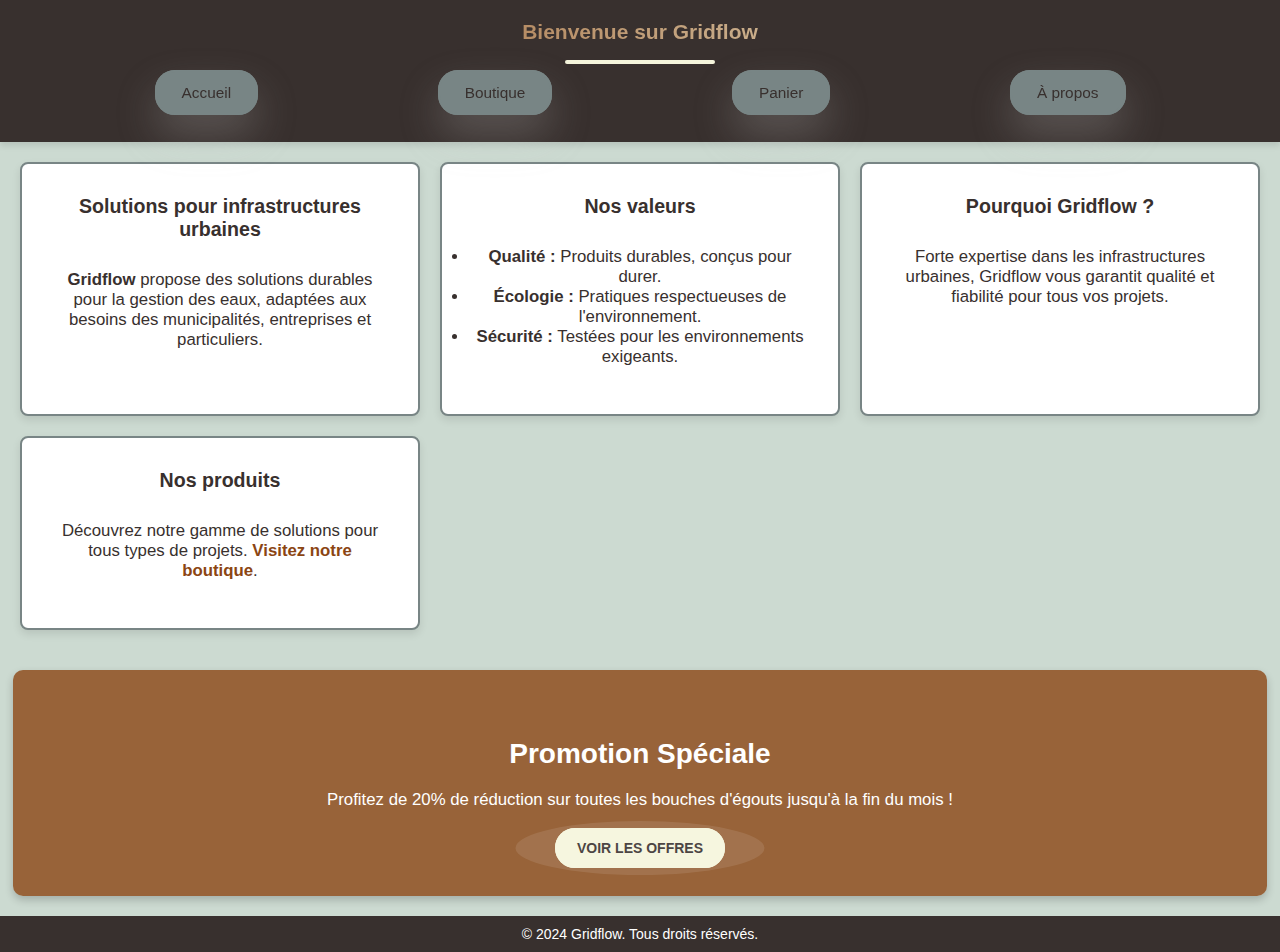
==== index.html @ 7bae9a51 "Update : ajout de contenu et de css" ====
<!DOCTYPE html>
<html lang="fr">
<head>
    <meta charset="UTF-8">
    <meta name="viewport" content="width=device-width, initial-scale=1.0">
    <title>Gridflow - Solutions d'égouts de haute qualité</title>
    <link rel="stylesheet" href="index.css">
</head>
<body>
    <header>
        <h1>Bienvenue sur Gridflow</h1>
        <nav>
            <ul>
                <li><a href="index.html">Accueil</a></li>
                <li><a href="boutique.html">Boutique</a></li>
                <li><a href="panier.html">Panier</a></li>
                <li><a href="apropos.html">À propos</a></li>
            </ul>
        </nav>
    </header>

    <main>
        <section class="presentation">
            <h2>Solutions pour infrastructures urbaines</h2>
            <p><strong>Gridflow</strong> propose des solutions durables pour la gestion des eaux, adaptées aux besoins des municipalités, entreprises et particuliers.</p>
        </section>
    
        <section class="valeurs">
            <h2>Nos valeurs</h2>
            <ul>
                <li><strong>Qualité :</strong> Produits durables, conçus pour durer.</li>
                <li><strong>Écologie :</strong> Pratiques respectueuses de l'environnement.</li>
                <li><strong>Sécurité :</strong> Testées pour les environnements exigeants.</li>
            </ul>
        </section>
    
        <section class="choisir-gridflow">
            <h2>Pourquoi Gridflow ?</h2>
            <p>Forte expertise dans les infrastructures urbaines, Gridflow vous garantit qualité et fiabilité pour tous vos projets.</p>
        </section>
        
        <section class="produits">
            <h2>Nos produits</h2>
            <p>Découvrez notre gamme de solutions pour tous types de projets. <a href="boutique.html">Visitez notre boutique</a>.</p>
        </section>
    </main>
    

    <div class="promo">
        <h3>Promotion Spéciale</h3>
        <p>Profitez de 20% de réduction sur toutes les bouches d'égouts jusqu'à la fin du mois !</p>
        <a href="boutique.html" class="btn-promo">Voir les offres</a>
    </div>

    <footer>
        <p>&copy; 2024 Gridflow. Tous droits réservés.</p>
    </footer>
</body>
</html>
---- index.css ----
html, body {
    margin: 0;
    padding: 0;
    font-family: 'Poppins', sans-serif;
    font-size: 14px;
    --dark: #38302e; 
    --sub-dark: #6f6866;
    --sub-sub-dark: #788585; 
    --background: #ccdad1;
    --secondary-transparent: rgba(139, 69, 19, 0.8);
    --secondary: #8b4513;
    --white: #ffffff;
    --beige: #f5f5dc;
    --gray: #9caea9;
    min-height: 100vh;
    display: flex;
    flex-direction: column;
    background-color: var(--background);
    color: var(--dark);
}

* {
    box-sizing: border-box;
}

a {
    text-decoration: none;
    color: var(--dark);
    transition: color 0.3s ease-in-out;
}

a:hover {
    color: var(--secondary);
}

header {
    background-color: var(--dark);
    color: var(--white);
    padding: 10px 0;
    text-align: center;
    box-shadow: 0 4px 6px rgba(0, 0, 0, 0.1);
    position: sticky;
    top: 0;
    z-index: 1000;
}
header h1 {
    margin: 0;
    font-size: 1.5em;
    font-family: 'Segoe UI', Tahoma, Geneva, Verdana, sans-serif;
    font-weight: bold;
    text-align: center;
    background: linear-gradient(90deg, var(--secondary), var(--beige));
    -webkit-background-clip: text;
    -webkit-text-fill-color: transparent;
    margin-bottom: 30px;
    animation: fadeIn 2s ease-in-out, colorChange 5s infinite alternate;
    position: relative;
    padding: 10px 0;
}

@keyframes colorChange {
    0% {
        background-position: 0% 50%;
    }
    100% {
        background-position: 100% 50%;
    }
}

h1::after {
    content: '';
    position: absolute;
    left: 50%;
    bottom: -10px;
    transform: translateX(-50%);
    width: 150px;
    height: 4px;
    background-color: var(--beige);
    border-radius: 2px;
    animation: slideIn 2s ease-in-out;
}

@keyframes slideIn {
    from {
        width: 0;
    }
    to {
        width: 150px;
    }
}

header nav ul {
    list-style: none;
    padding: 0;
    margin: 15px 0 0 0;
    display: flex;
    justify-content: space-evenly;
    gap: 25px;
}

header nav ul li {
    display: inline;
    margin-bottom: 30px;
}

header nav ul li a {
    background-color: var(--sub-sub-dark);
    padding: 12px 25px;
    font-size: 1.1em;
    border-radius: 20px;
    border: 2px solid var(--sub-sub-dark);
    transition: background-color 0.3s ease-in-out, transform 0.3s ease-in-out, box-shadow 0.3s ease-in-out;
    position: relative;
    overflow: hidden;
    box-shadow: 0 20px 40px rgba(200, 200, 200, 0.25);
}

header nav ul li a::before {
    content: '';
    position: absolute;
    top: 50%;
    left: 50%;
    width: 0;
    height: 0;
    background-color: rgba(255, 255, 255, 0.1);
    transition: width 0.3s ease-in-out, height 0.3s ease-in-out, top 0.3s ease-in-out, left 0.3s ease-in-out;
    border-radius: 40%;
    transform: translate(-50%, -50%);
}

header nav ul li a:hover::before {
    width: 180%;
    height: 180%;
    top: 50%;
    left: 50%;
}

header nav ul li a:hover {
    background-color: var(--sub-dark);
    transform: scale(1.05);
    box-shadow: 0 25px 45px rgba(200, 200, 200, 0.30);
}

header nav ul li a:active {
    transform: scale(0.97);
    box-shadow: 0 4px 8px rgba(0, 0, 0, 0.2);
}


main {
    flex-grow: 1;
    padding: 20px;
    text-align: center;
    display: grid;
    grid-template-columns: repeat(auto-fill, minmax(300px, 1fr)); /* Grille adaptable */
    gap: 20px;
}

section {
    background-color: var(--white);
    border: 2px solid var(--sub-sub-dark);
    padding: 15px;
    border-radius: 8px;
    box-shadow: 0 4px 8px rgba(0, 0, 0, 0.1);
    transition: transform 0.3s ease, box-shadow 0.3s ease;
}

section:hover {
    transform: scale(1.02);
    box-shadow: 0 8px 15px rgba(0, 0, 0, 0.2);
}

section h2 {
    font-size: 1.4em;
    margin-bottom: 15px;
}

section p {
    font-size: 1em;
    margin-bottom: 10px;
}

section p, section ul {
    padding: 12px;
    font-size: 1.2em;
    margin-bottom: 20px;
    animation: fadeIn 1.5s ease-in-out;
}

footer {
    background-color: var(--dark);
    color: var(--white);
    text-align: center;
    padding: 10px 0;
    margin-top: auto;
}

footer p {
    margin: 0;
}

p a {
    color: var(--secondary);
    font-weight: bold;
    position: relative;
    transition: color 0.3s ease-in-out;
}

p a::before {
    content: '';
    position: absolute;
    width: 100%;
    height: 2px;
    bottom: -2px;
    left: 0;
    background-color: var(--secondary);
    visibility: hidden;
    transform: scaleX(0);
    transition: all 0.3s ease-in-out;
}

p a:hover {
    color: var(--beige);
}

p a:hover::before {
    visibility: visible;
    transform: scaleX(1);
}

p a:active {
    color: var(--sub-dark);
    transform: scale(0.98);
}

p a:active::before {
    background-color: var(--beige);
}

.promo {
    background-color: var(--secondary-transparent);
    color: var(--white);
    padding: 40px;
    border-radius: 10px;
    text-align: center;
    box-shadow: 0 4px 8px rgba(0, 0, 0, 0.2);
    margin: 20px 0;
    margin-left: 1%;
    margin-right: 1%;
    position: relative;
    overflow: hidden;
    transition: transform 0.3s ease-in-out, box-shadow 0.3s ease-in-out;
    animation: fadeIn 1s ease-in-out;
}   

.promo h3 {
    font-size: 2em;
    margin-bottom: 20px;
    animation: fadeIn 1s ease-in-out;
}

.promo p {
    font-size: 1.2em;
    margin-bottom: 30px;
    animation: fadeIn 1.5s ease-in-out;
}

.promo .btn-promo {
    background-color: var(--beige);
    color: var(--dark);
    padding: 10px 20px;
    border-radius: 25px;
    border: 2px solid var(--beige);
    text-transform: uppercase;
    font-weight: bold;
    transition: background-color 0.3s ease-in-out, transform 0.3s ease-in-out, box-shadow 0.3s ease-in-out;
    position: relative;
    overflow: hidden;
    animation: fadeIn 1.5s ease-in-out;
    margin-top: 10px;
}

.promo .btn-promo::before {
    content: '';
    position: absolute;
    top: 50%;
    left: 50%;
    width: 150%;
    height: 150%;
    background-color: rgba(255, 255, 255, 0.1);
    transition: width 0.3s ease-in-out, height 0.3s ease-in-out, top 0.3s ease-in-out, left 0.3s ease-in-out;
    border-radius: 50%;
    transform: translate(-50%, -50%);
}

.promo .btn-promo:hover::before {
    width: 0;
    height: 0;
    top: 50%;
    left: 50%;
}

.promo .btn-promo:hover {
    background-color: var(--sub-dark);
    transform: scale(1.05);
    box-shadow: 0 8px 15px rgba(0, 0, 0, 0.2);
}

.promo .btn-promo:active {
    transform: scale(0.95);
    box-shadow: 0 4px 8px rgba(0, 0, 0, 0.2);
}

@keyframes fadeIn {
    from {
        opacity: 0;
        transform: translateY(-20px);
    }
    to {
        opacity: 1;
        transform: translateY(0);
    }
}

@media (max-width: 768px) {
    header h1 {
        font-size: 1.2em;
    }

    header nav ul {
        flex-direction: column;
        gap: 0;
    }

    header nav ul li {
        margin: 0;
        width: 100%;
    }

    header nav ul li a {
        display: flex;
        flex-direction: column;
        width: 98%;
        padding: 12px 0;
        font-size: 1em;
        background-color: var(--sub-dark);
        color: var(--white);
        border-radius: 15px;
        box-shadow: none;
        transform: none;
        transition: background-color 0.3s ease;
        margin: 5px auto;
    }
    

    header nav ul li a:hover {
        background-color: var(--sub-sub-dark);
        color: var(--beige);
    }
}

@media (max-width: 480px) {
    header h1 {
        font-size: 1em;
    }

    header nav ul {
        gap: 0;
    }

    header nav ul li {
        margin: 0;
        width: 100%;
    }

    header nav ul li a {
        padding: 10px 0;
        font-size: 0.8em;
        background-color: var(--sub-dark);
        color: var(--white);
        text-align: center;
        border-radius: 0;
        box-shadow: none;
        transform: none;
    }

    header nav ul li a:hover {
        background-color: var(--sub-sub-dark-dark);
        color: var(--beige);
    }
}
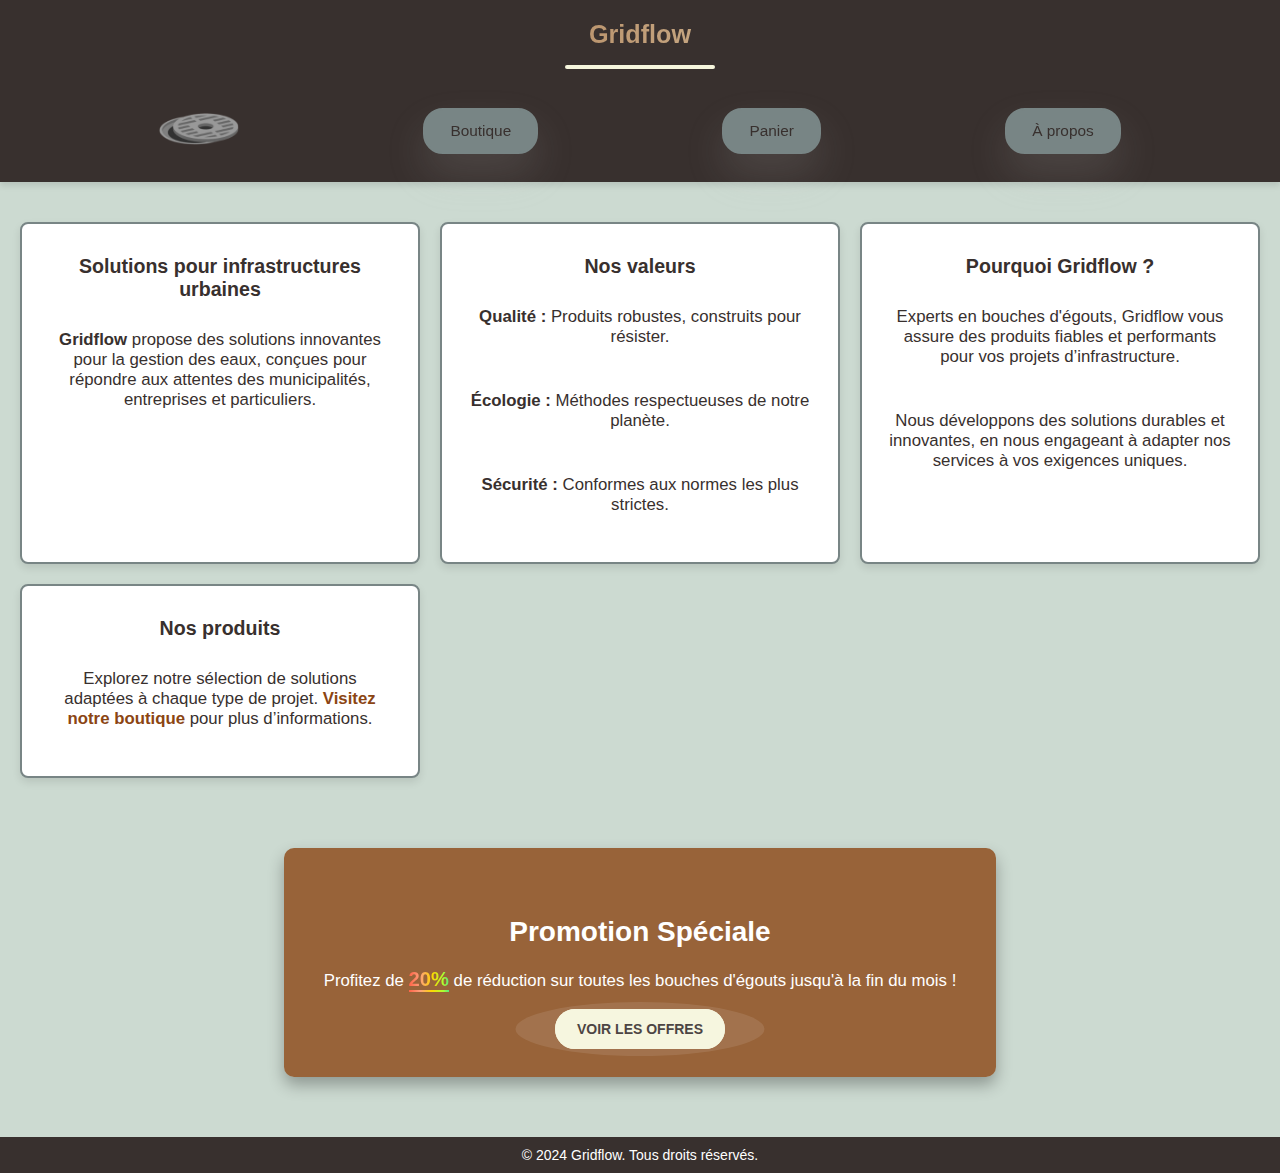
==== commit a651c2ab: "Update : modifications css responsive + alignements" ====
--- a/index.html
+++ b/index.html
@@ -5,50 +5,59 @@
     <meta name="viewport" content="width=device-width, initial-scale=1.0">
     <title>Gridflow - Solutions d'égouts de haute qualité</title>
     <link rel="stylesheet" href="index.css">
+    <link rel="icon" type="image/png" href="/favicon/favicon-48x48.png" sizes="48x48" />
+    <link rel="icon" type="image/svg+xml" href="/favicon/favicon.svg" />
+    <link rel="shortcut icon" href="/favicon/favicon.ico" />
+    <link rel="apple-touch-icon" sizes="180x180" href="/favicon/apple-touch-icon.png" />
+    <link rel="manifest" href="/favicon/site.webmanifest" />
 </head>
 <body>
     <header>
-        <h1>Bienvenue sur Gridflow</h1>
+        <h1>Gridflow</h1>
         <nav>
             <ul>
-                <li><a href="index.html">Accueil</a></li>
-                <li><a href="boutique.html">Boutique</a></li>
-                <li><a href="panier.html">Panier</a></li>
-                <li><a href="apropos.html">À propos</a></li>
+                <li>
+                    <a href="index.html" class="logo">
+                        <img src="/favicon/apple-touch-icon.png" alt="Logo Gridflow"/>
+                    </a>
+                </li>
+                <li><a class="bouton" href="boutique.html">Boutique</a></li>
+                <li><a class="bouton" href="panier.html">Panier</a></li>
+                <li><a class="bouton" href="apropos.html">À propos</a></li>
             </ul>
         </nav>
-    </header>
-
+    </header>    
+    
     <main>
         <section class="presentation">
             <h2>Solutions pour infrastructures urbaines</h2>
-            <p><strong>Gridflow</strong> propose des solutions durables pour la gestion des eaux, adaptées aux besoins des municipalités, entreprises et particuliers.</p>
+            <p><span class="bold">Gridflow</span> propose des solutions innovantes pour la gestion des eaux, conçues pour répondre aux attentes des municipalités, entreprises et particuliers.</p>
         </section>
     
         <section class="valeurs">
             <h2>Nos valeurs</h2>
-            <ul>
-                <li><strong>Qualité :</strong> Produits durables, conçus pour durer.</li>
-                <li><strong>Écologie :</strong> Pratiques respectueuses de l'environnement.</li>
-                <li><strong>Sécurité :</strong> Testées pour les environnements exigeants.</li>
-            </ul>
+            <p><span class="bold">Qualité :</span> Produits robustes, construits pour résister.</p>
+            <p><span class="bold">Écologie :</span> Méthodes respectueuses de notre planète.</p>
+            <p><span class="bold">Sécurité :</span> Conformes aux normes les plus strictes.</p>
         </section>
     
         <section class="choisir-gridflow">
             <h2>Pourquoi Gridflow ?</h2>
-            <p>Forte expertise dans les infrastructures urbaines, Gridflow vous garantit qualité et fiabilité pour tous vos projets.</p>
-        </section>
-        
+            <p>Experts en bouches d'égouts, Gridflow vous assure des produits fiables et performants pour vos projets d’infrastructure.</p>
+            <p>Nous développons des solutions durables et innovantes, en nous engageant à adapter nos services à vos exigences uniques.</p>
+        </section>              
+    
         <section class="produits">
             <h2>Nos produits</h2>
-            <p>Découvrez notre gamme de solutions pour tous types de projets. <a href="boutique.html">Visitez notre boutique</a>.</p>
+            <p>Explorez notre sélection de solutions adaptées à chaque type de projet. <a href="boutique.html">Visitez notre boutique</a> pour plus d’informations.</p>
         </section>
     </main>
+      
     
 
     <div class="promo">
         <h3>Promotion Spéciale</h3>
-        <p>Profitez de 20% de réduction sur toutes les bouches d'égouts jusqu'à la fin du mois !</p>
+        <p>Profitez de <span class="multi">20%</span> de réduction sur toutes les bouches d'égouts jusqu'à la fin du mois !</p>
         <a href="boutique.html" class="btn-promo">Voir les offres</a>
     </div>
 
--- a/index.css
+++ b/index.css
@@ -33,7 +33,7 @@
     color: var(--secondary);
 }
 
-header {
+header {    
     background-color: var(--dark);
     color: var(--white);
     padding: 10px 0;
@@ -42,20 +42,30 @@
     position: sticky;
     top: 0;
     z-index: 1000;
-}
+    margin-bottom: 20px;
+}
+
 header h1 {
     margin: 0;
-    font-size: 1.5em;
+    font-size: 1.8em;
     font-family: 'Segoe UI', Tahoma, Geneva, Verdana, sans-serif;
     font-weight: bold;
     text-align: center;
     background: linear-gradient(90deg, var(--secondary), var(--beige));
+    background-clip: text;
+    background-clip: text;
     -webkit-background-clip: text;
     -webkit-text-fill-color: transparent;
     margin-bottom: 30px;
     animation: fadeIn 2s ease-in-out, colorChange 5s infinite alternate;
     position: relative;
     padding: 10px 0;
+    transition: transform 0.3s ease-in-out;
+}
+
+h1:hover {
+    transform: scale(1.1);
+    transition: transform 0.3s ease-in-out;
 }
 
 @keyframes colorChange {
@@ -94,16 +104,17 @@
     padding: 0;
     margin: 15px 0 0 0;
     display: flex;
+    display: flex;
     justify-content: space-evenly;
     gap: 25px;
 }
 
 header nav ul li {
-    display: inline;
-    margin-bottom: 30px;
-}
-
-header nav ul li a {
+    display: flex;
+    align-items: center;
+}
+
+.bouton{
     background-color: var(--sub-sub-dark);
     padding: 12px 25px;
     font-size: 1.1em;
@@ -112,10 +123,10 @@
     transition: background-color 0.3s ease-in-out, transform 0.3s ease-in-out, box-shadow 0.3s ease-in-out;
     position: relative;
     overflow: hidden;
-    box-shadow: 0 20px 40px rgba(200, 200, 200, 0.25);
-}
-
-header nav ul li a::before {
+    box-shadow: 0 20px 40px rgba(200, 200, 200, 0.15);
+}
+
+.bouton::before {
     content: '';
     position: absolute;
     top: 50%;
@@ -128,23 +139,38 @@
     transform: translate(-50%, -50%);
 }
 
-header nav ul li a:hover::before {
+.bouton:hover::before {
     width: 180%;
     height: 180%;
     top: 50%;
     left: 50%;
 }
 
-header nav ul li a:hover {
+.bouton:hover {
     background-color: var(--sub-dark);
     transform: scale(1.05);
-    box-shadow: 0 25px 45px rgba(200, 200, 200, 0.30);
-}
-
-header nav ul li a:active {
+}
+
+.bouton:active {
     transform: scale(0.97);
     box-shadow: 0 4px 8px rgba(0, 0, 0, 0.2);
 }
+
+.logo {
+    margin: 0;
+    transition: transform 0.3s ease-in-out;
+}
+
+.logo img {
+    max-height: 80px;
+    width: auto;
+}
+
+.logo:hover {
+    transform: scale(1.2);
+}
+
+
 
 
 main {
@@ -152,8 +178,9 @@
     padding: 20px;
     text-align: center;
     display: grid;
-    grid-template-columns: repeat(auto-fill, minmax(300px, 1fr)); /* Grille adaptable */
+    grid-template-columns: repeat(auto-fill, minmax(300px, 1fr));
     gap: 20px;
+    max-width: 1400px;
 }
 
 section {
@@ -163,12 +190,26 @@
     border-radius: 8px;
     box-shadow: 0 4px 8px rgba(0, 0, 0, 0.1);
     transition: transform 0.3s ease, box-shadow 0.3s ease;
-}
+    max-height: 380px;
+}
+
 
 section:hover {
-    transform: scale(1.02);
+    transform: scale(1.1);
     box-shadow: 0 8px 15px rgba(0, 0, 0, 0.2);
 }
+
+
+main:hover section {
+    transform: scale(0.9);
+    transition: transform 0.3s ease, box-shadow 0.3s ease;
+}
+
+main:hover section:hover {
+    transform: scale(1.1);
+    z-index: 1; 
+}
+
 
 section h2 {
     font-size: 1.4em;
@@ -213,14 +254,22 @@
     height: 2px;
     bottom: -2px;
     left: 0;
-    background-color: var(--secondary);
+    background: linear-gradient(90deg, #ff6347, #ffa07a, #ffd700, #adff2f, #00ced1, #1e90ff, #9370db, #ff6347); /* On boucle à nouveau avec la première couleur */
+    -webkit-background-clip: content-box;
+    -webkit-text-fill-color: transparent;
+    background-size: 200%;
+    animation: colorShift 4s linear infinite;
     visibility: hidden;
     transform: scaleX(0);
     transition: all 0.3s ease-in-out;
 }
 
 p a:hover {
-    color: var(--beige);
+    background: linear-gradient(90deg, #ff6347, #ffa07a, #ffd700, #adff2f, #00ced1, #1e90ff, #9370db, #ff6347); /* On boucle à nouveau avec la première couleur */
+    -webkit-background-clip: text;
+    -webkit-text-fill-color: transparent;
+    background-size: 200%;
+    animation: colorShift 4s linear infinite;
 }
 
 p a:hover::before {
@@ -229,12 +278,20 @@
 }
 
 p a:active {
-    color: var(--sub-dark);
+    background: linear-gradient(90deg, #ff6347, #ffa07a, #ffd700, #adff2f, #00ced1, #1e90ff, #9370db, #ff6347); /* On boucle à nouveau avec la première couleur */
+    -webkit-background-clip: content-box;
+    -webkit-text-fill-color: transparent;
+    background-size: 200%;
+    animation: colorShift 4s linear infinite;
     transform: scale(0.98);
 }
 
 p a:active::before {
-    background-color: var(--beige);
+    background: linear-gradient(90deg, #ff6347, #ffa07a, #ffd700, #adff2f, #00ced1, #1e90ff, #9370db, #ff6347); /* On boucle à nouveau avec la première couleur */
+    -webkit-background-clip: text;
+    -webkit-text-fill-color: transparent;
+    background-size: 200%;
+    animation: colorShift 4s linear infinite;
 }
 
 .promo {
@@ -243,15 +300,14 @@
     padding: 40px;
     border-radius: 10px;
     text-align: center;
-    box-shadow: 0 4px 8px rgba(0, 0, 0, 0.2);
-    margin: 20px 0;
-    margin-left: 1%;
-    margin-right: 1%;
+    box-shadow: 0 8px 16px rgba(0, 0, 0, 0.3);
+    margin: 50px auto 60px auto;
+    max-width: 1200px;
     position: relative;
     overflow: hidden;
     transition: transform 0.3s ease-in-out, box-shadow 0.3s ease-in-out;
     animation: fadeIn 1s ease-in-out;
-}   
+}  
 
 .promo h3 {
     font-size: 2em;
@@ -311,6 +367,53 @@
     box-shadow: 0 4px 8px rgba(0, 0, 0, 0.2);
 }
 
+.bold {
+    font-weight: bold;
+}
+
+.multi {
+    font-size: larger;
+    font-weight: bold;
+    background: linear-gradient(90deg, #ff6347, #ffa07a, #ffd700, #adff2f, #00ced1, #1e90ff, #9370db, #ff6347);
+    -webkit-background-clip: text;
+    -webkit-text-fill-color: transparent;
+    background-size: 200%;
+    animation: colorShift 4s linear infinite;
+    position: relative;
+}
+
+.multi::before {
+    content: '';
+    position: absolute;
+    width: 100%;
+    height: 2px;
+    bottom: -2px;
+    left: 0;
+    background: linear-gradient(90deg, #ff6347, #ffa07a, #ffd700, #adff2f, #00ced1, #1e90ff, #9370db, #ff6347);
+    background-size: 200%;
+    animation: colorShift 4s linear infinite;
+}
+
+.multi:active {
+    transform: scale(0.98);
+}
+
+
+@keyframes colorShift {
+    0% {
+        background-position: 0% 50%;
+    }
+    50% {
+        background-position: 100% 50%;
+    }
+    100% {
+        background-position: 0% 50%;
+    }
+}
+
+
+
+
 @keyframes fadeIn {
     from {
         opacity: 0;
@@ -323,6 +426,11 @@
 }
 
 @media (max-width: 768px) {
+
+    header {
+        position: relative;
+    }
+
     header h1 {
         font-size: 1.2em;
     }
@@ -337,7 +445,7 @@
         width: 100%;
     }
 
-    header nav ul li a {
+    .bouton {
         display: flex;
         flex-direction: column;
         width: 98%;
@@ -348,14 +456,21 @@
         border-radius: 15px;
         box-shadow: none;
         transform: none;
-        transition: background-color 0.3s ease;
+        transition: background-color 0.3s ease-in-out, transform 0.3s ease-in-out, box-shadow 0.3s ease-in-out;
         margin: 5px auto;
     }
-    
-
-    header nav ul li a:hover {
+
+
+    .bouton:hover {
         background-color: var(--sub-sub-dark);
         color: var(--beige);
+        box-shadow: none;
+        transform: none;
+    }
+
+    .logo {
+        margin-left: 44%;
+        transition: transform 0.3s ease-in-out, box-shadow 0.3s ease-in-out;
     }
 }
 
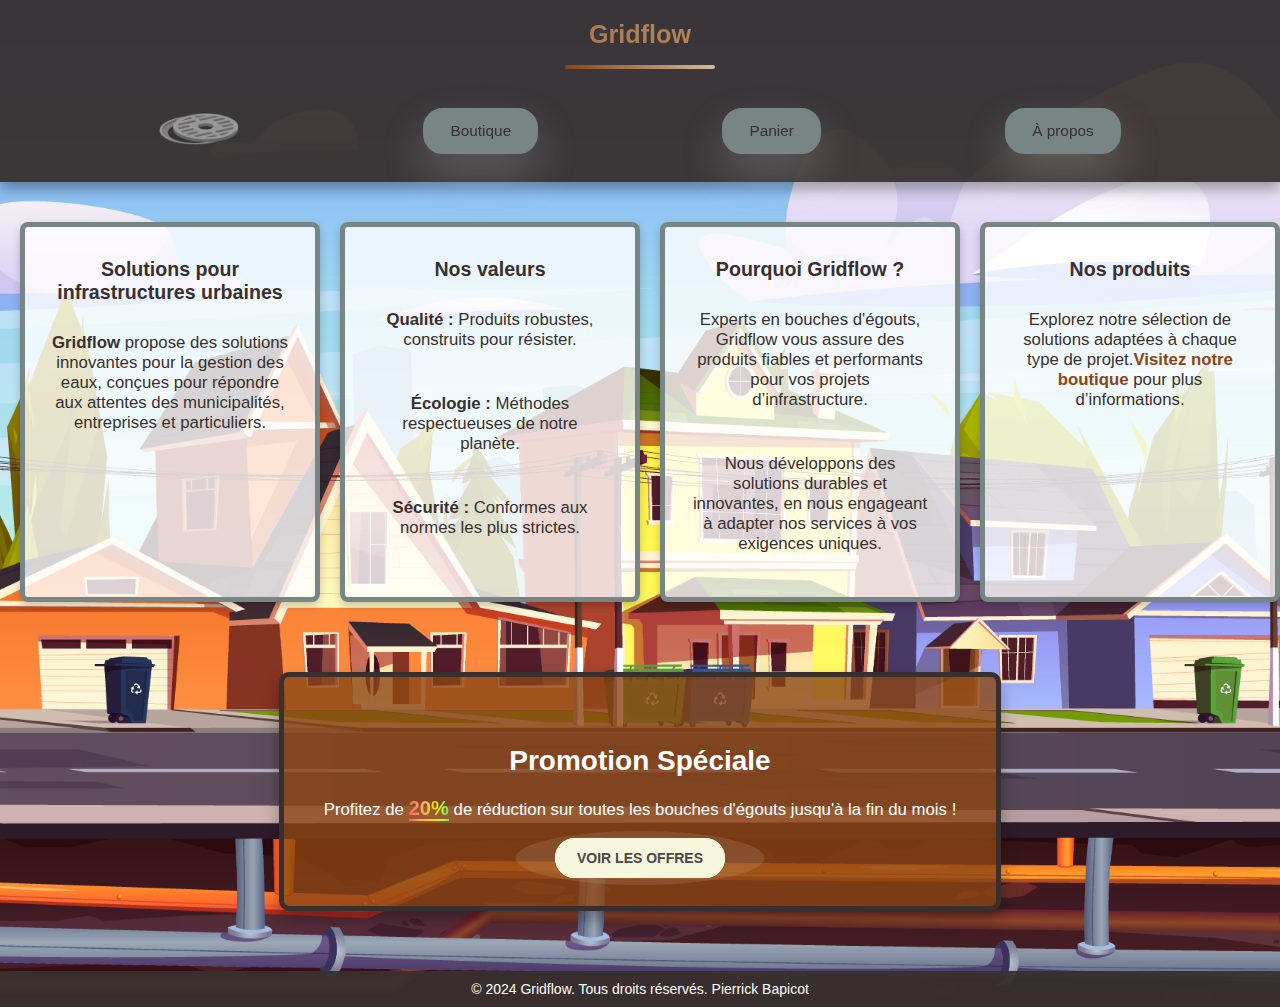
==== commit 751be186: "Update : Ajout de l'image de fond et couleurs" ====
--- a/index.html
+++ b/index.html
@@ -49,7 +49,7 @@
     
         <section class="produits">
             <h2>Nos produits</h2>
-            <p>Explorez notre sélection de solutions adaptées à chaque type de projet. <a href="boutique.html">Visitez notre boutique</a> pour plus d’informations.</p>
+            <p>Explorez notre sélection de solutions adaptées à chaque type de projet.<a href="boutique.html">Visitez notre boutique</a> pour plus d’informations.</p>
         </section>
     </main>
       
@@ -62,7 +62,7 @@
     </div>
 
     <footer>
-        <p>&copy; 2024 Gridflow. Tous droits réservés.</p>
+        <p>&copy; 2024 Gridflow. Tous droits réservés. Pierrick Bapicot</p>
     </footer>
 </body>
 </html>
--- a/index.css
+++ b/index.css
@@ -3,21 +3,26 @@
     padding: 0;
     font-family: 'Poppins', sans-serif;
     font-size: 14px;
-    --dark: #38302e; 
+    --dark: #38302e;
+    --dark-transparent: rgba(56, 48, 46, 0.95); 
     --sub-dark: #6f6866;
     --sub-sub-dark: #788585; 
     --background: #ccdad1;
     --secondary-transparent: rgba(139, 69, 19, 0.8);
     --secondary: #8b4513;
     --white: #ffffff;
+    --white-transparent: rgba(255, 255, 255, 0.8);
     --beige: #f5f5dc;
     --gray: #9caea9;
     min-height: 100vh;
     display: flex;
     flex-direction: column;
-    background-color: var(--background);
+    background-image: url(villeegouts.jpg);
+    background-position: center center;
+    background-size: cover;
     color: var(--dark);
 }
+
 
 * {
     box-sizing: border-box;
@@ -29,16 +34,13 @@
     transition: color 0.3s ease-in-out;
 }
 
-a:hover {
-    color: var(--secondary);
-}
 
 header {    
-    background-color: var(--dark);
+    background-color: var(--dark-transparent);
     color: var(--white);
     padding: 10px 0;
     text-align: center;
-    box-shadow: 0 4px 6px rgba(0, 0, 0, 0.1);
+    box-shadow: 0 8px 12px rgba(0, 0, 0, 0.3);
     position: sticky;
     top: 0;
     z-index: 1000;
@@ -53,11 +55,11 @@
     text-align: center;
     background: linear-gradient(90deg, var(--secondary), var(--beige));
     background-clip: text;
-    background-clip: text;
+    background-size: 150%;
     -webkit-background-clip: text;
     -webkit-text-fill-color: transparent;
     margin-bottom: 30px;
-    animation: fadeIn 2s ease-in-out, colorChange 5s infinite alternate;
+    animation: fadeIn 2s ease-in-out, colorShift 4s linear infinite;
     position: relative;
     padding: 10px 0;
     transition: transform 0.3s ease-in-out;
@@ -68,14 +70,6 @@
     transition: transform 0.3s ease-in-out;
 }
 
-@keyframes colorChange {
-    0% {
-        background-position: 0% 50%;
-    }
-    100% {
-        background-position: 100% 50%;
-    }
-}
 
 h1::after {
     content: '';
@@ -85,10 +79,12 @@
     transform: translateX(-50%);
     width: 150px;
     height: 4px;
-    background-color: var(--beige);
+    background: linear-gradient(90deg, var(--secondary), var(--beige));
     border-radius: 2px;
-    animation: slideIn 2s ease-in-out;
-}
+    animation: slideIn 2s ease-in-out, colorShift 4s linear infinite;
+    background-size: 150%;
+}
+
 
 @keyframes slideIn {
     from {
@@ -120,23 +116,31 @@
     font-size: 1.1em;
     border-radius: 20px;
     border: 2px solid var(--sub-sub-dark);
-    transition: background-color 0.3s ease-in-out, transform 0.3s ease-in-out, box-shadow 0.3s ease-in-out;
+    transition: background-color 0.3s ease-in-out, transform 0.3s ease-in-out, box-shadow 0.3s ease-in-out, color 0.3s ease-in-out;
     position: relative;
     overflow: hidden;
     box-shadow: 0 20px 40px rgba(200, 200, 200, 0.15);
-}
-
-.bouton::before {
-    content: '';
-    position: absolute;
-    top: 50%;
-    left: 50%;
-    width: 0;
-    height: 0;
-    background-color: rgba(255, 255, 255, 0.1);
-    transition: width 0.3s ease-in-out, height 0.3s ease-in-out, top 0.3s ease-in-out, left 0.3s ease-in-out;
-    border-radius: 40%;
-    transform: translate(-50%, -50%);
+    text-decoration: none;
+    color: var(--dark);
+}
+
+.bouton {
+    background-color: var(--sub-sub-dark);
+    padding: 12px 25px;
+    font-size: 1.1em;
+    font-weight: 400;
+    border-radius: 20px;
+    border: 2px solid var(--sub-sub-dark);
+    transition: background-color 0.3s ease-in-out, transform 0.3s ease-in-out, box-shadow 0.3s ease-in-out, font-size 0.3s ease, font-weight 0.3s ease;
+    position: relative;
+    overflow: hidden;
+    box-shadow: 0 20px 40px rgba(200, 200, 200, 0.25);
+}
+
+.bouton:hover {
+    background-color: var(--sub-dark);
+    transform: scale(1.05);
+    color: (var(--white));
 }
 
 .bouton:hover::before {
@@ -146,10 +150,6 @@
     left: 50%;
 }
 
-.bouton:hover {
-    background-color: var(--sub-dark);
-    transform: scale(1.05);
-}
 
 .bouton:active {
     transform: scale(0.97);
@@ -181,14 +181,15 @@
     grid-template-columns: repeat(auto-fill, minmax(300px, 1fr));
     gap: 20px;
     max-width: 1400px;
+    margin: 0 auto;
 }
 
 section {
-    background-color: var(--white);
-    border: 2px solid var(--sub-sub-dark);
+    background-color: var(--white-transparent);
+    border: 5px solid var(--sub-sub-dark);
     padding: 15px;
     border-radius: 8px;
-    box-shadow: 0 4px 8px rgba(0, 0, 0, 0.1);
+    box-shadow: 0 4px 8px rgba(0, 0, 0, 0.2);
     transition: transform 0.3s ease, box-shadow 0.3s ease;
     max-height: 380px;
 }
@@ -196,13 +197,14 @@
 
 section:hover {
     transform: scale(1.1);
-    box-shadow: 0 8px 15px rgba(0, 0, 0, 0.2);
+    box-shadow: 0 8px 15px rgba(0, 0, 0, 0.3);
 }
 
 
 main:hover section {
     transform: scale(0.9);
     transition: transform 0.3s ease, box-shadow 0.3s ease;
+    box-shadow: 0 8px 15px rgba(0, 0, 0, 0.1);
 }
 
 main:hover section:hover {
@@ -229,7 +231,7 @@
 }
 
 footer {
-    background-color: var(--dark);
+    background-color: var(--dark-transparent);
     color: var(--white);
     text-align: center;
     padding: 10px 0;
@@ -254,7 +256,7 @@
     height: 2px;
     bottom: -2px;
     left: 0;
-    background: linear-gradient(90deg, #ff6347, #ffa07a, #ffd700, #adff2f, #00ced1, #1e90ff, #9370db, #ff6347); /* On boucle à nouveau avec la première couleur */
+    background: linear-gradient(90deg, #ff6347, #ffa07a, #ffd700, #adff2f, #00ced1, #1e90ff, #9370db, #ff6347);
     -webkit-background-clip: content-box;
     -webkit-text-fill-color: transparent;
     background-size: 200%;
@@ -265,7 +267,7 @@
 }
 
 p a:hover {
-    background: linear-gradient(90deg, #ff6347, #ffa07a, #ffd700, #adff2f, #00ced1, #1e90ff, #9370db, #ff6347); /* On boucle à nouveau avec la première couleur */
+    background: linear-gradient(90deg, #ff6347, #ffa07a, #ffd700, #adff2f, #00ced1, #1e90ff, #9370db, #ff6347);
     -webkit-background-clip: text;
     -webkit-text-fill-color: transparent;
     background-size: 200%;
@@ -298,6 +300,7 @@
     background-color: var(--secondary-transparent);
     color: var(--white);
     padding: 40px;
+    border: var(--dark) 5px solid;
     border-radius: 10px;
     text-align: center;
     box-shadow: 0 8px 16px rgba(0, 0, 0, 0.3);
@@ -308,6 +311,11 @@
     transition: transform 0.3s ease-in-out, box-shadow 0.3s ease-in-out;
     animation: fadeIn 1s ease-in-out;
 }  
+
+.promo:hover {
+    transform: scale(1.05);
+    box-shadow: 0 8px 16px rgba(0, 0, 0, 0.5);
+}
 
 .promo h3 {
     font-size: 2em;
@@ -410,8 +418,6 @@
         background-position: 0% 50%;
     }
 }
-
-
 
 
 @keyframes fadeIn {
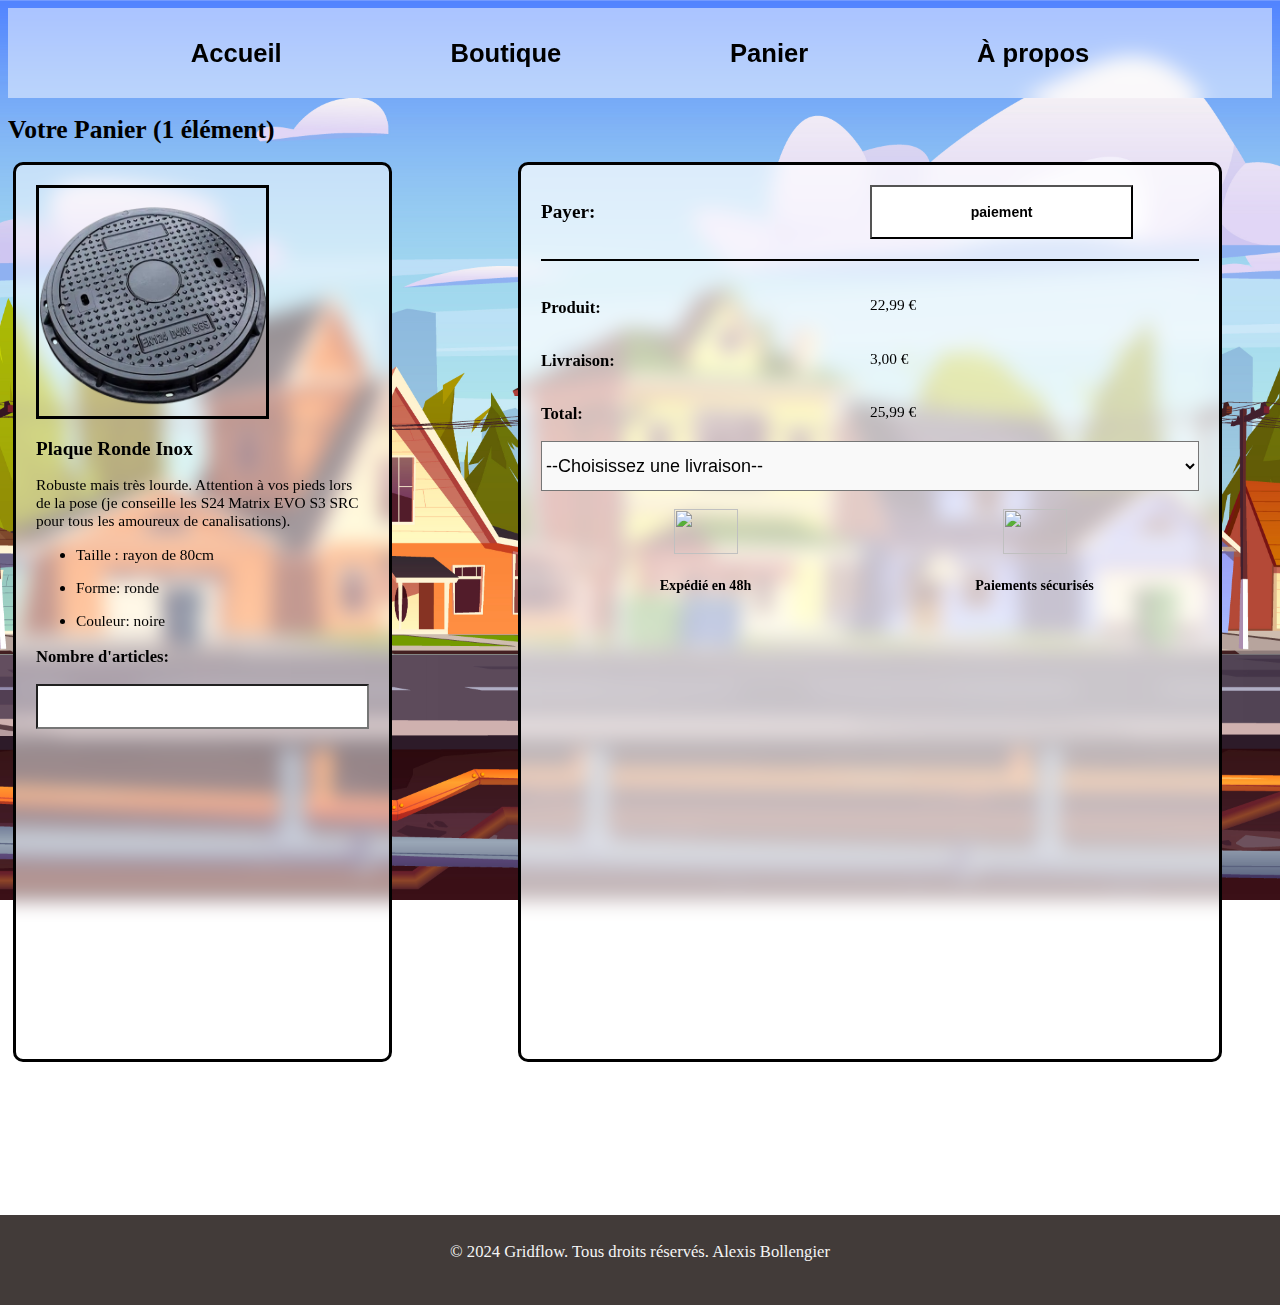
==== commit a67ffad5: "améliorations + responsive  index.html" ====
--- a/index.html
+++ b/index.html
@@ -1,68 +1,88 @@
+
 <!DOCTYPE html>
 <html lang="fr">
+
 <head>
     <meta charset="UTF-8">
     <meta name="viewport" content="width=device-width, initial-scale=1.0">
-    <title>Gridflow - Solutions d'égouts de haute qualité</title>
-    <link rel="stylesheet" href="index.css">
-    <link rel="icon" type="image/png" href="/favicon/favicon-48x48.png" sizes="48x48" />
-    <link rel="icon" type="image/svg+xml" href="/favicon/favicon.svg" />
-    <link rel="shortcut icon" href="/favicon/favicon.ico" />
-    <link rel="apple-touch-icon" sizes="180x180" href="/favicon/apple-touch-icon.png" />
-    <link rel="manifest" href="/favicon/site.webmanifest" />
+    <title>Boutique de plaques</title>
+    <link rel="stylesheet" href="panier.css">
+    <link rel="icon" type="image/png" href="favicon/favicon-48x48.png" sizes="48x48" />
+    <link rel="icon" type="image/svg+xml" href="favicon/favicon.svg" />
+    <link rel="shortcut icon" href="favicon/favicon.ico" />
+    <link rel="apple-touch-icon" sizes="180x180" href="favicon/apple-touch-icon.png" />
+    <link rel="manifest" href="favicon/site.webmanifest" />
+    <link rel="stylesheet" href="https://fonts.googleapis.com/css2?family=Material+Symbols+Outlined:opsz,wght,FILL,GRAD@24,400,0,0&icon_names=local_shipping" />
+
 </head>
+
 <body>
     <header>
-        <h1>Gridflow</h1>
-        <nav>
-            <ul>
-                <li>
-                    <a href="index.html" class="logo">
-                        <img src="/favicon/apple-touch-icon.png" alt="Logo Gridflow"/>
-                    </a>
-                </li>
-                <li><a class="bouton" href="boutique.html">Boutique</a></li>
-                <li><a class="bouton" href="panier.html">Panier</a></li>
-                <li><a class="bouton" href="apropos.html">À propos</a></li>
-            </ul>
+        <img class="logo" src="">
+        <nav class="menu">
+            <button onclick="window.location.href='index.html';">Accueil</button>
+            <button onclick="window.location.href='boutique.html';">Boutique</button>
+            <button onclick="window.location.href='panier.html';">Panier</button>
+            <button onclick="window.location.href='apropos.html';">À propos</button>
         </nav>
-    </header>    
-    
-    <main>
-        <section class="presentation">
-            <h2>Solutions pour infrastructures urbaines</h2>
-            <p><span class="bold">Gridflow</span> propose des solutions innovantes pour la gestion des eaux, conçues pour répondre aux attentes des municipalités, entreprises et particuliers.</p>
-        </section>
-    
-        <section class="valeurs">
-            <h2>Nos valeurs</h2>
-            <p><span class="bold">Qualité :</span> Produits robustes, construits pour résister.</p>
-            <p><span class="bold">Écologie :</span> Méthodes respectueuses de notre planète.</p>
-            <p><span class="bold">Sécurité :</span> Conformes aux normes les plus strictes.</p>
-        </section>
-    
-        <section class="choisir-gridflow">
-            <h2>Pourquoi Gridflow ?</h2>
-            <p>Experts en bouches d'égouts, Gridflow vous assure des produits fiables et performants pour vos projets d’infrastructure.</p>
-            <p>Nous développons des solutions durables et innovantes, en nous engageant à adapter nos services à vos exigences uniques.</p>
-        </section>              
-    
-        <section class="produits">
-            <h2>Nos produits</h2>
-            <p>Explorez notre sélection de solutions adaptées à chaque type de projet.<a href="boutique.html">Visitez notre boutique</a> pour plus d’informations.</p>
-        </section>
-    </main>
-      
-    
+    </header>
+        <h1><B>Votre Panier</B> (1 élément)</h1> 
+        <div class="container">
+            <div class="article">
+                <img src="img/plaque_inox_ronde.png">
+                <h2>Plaque Ronde Inox</h2>
+                <p>Robuste mais très lourde. Attention à vos pieds lors de la pose (je conseille les S24 Matrix EVO S3 SRC pour tous les amoureux de canalisations).</p>
+                <ul>
+                    <lI>
+                        <p>Taille : rayon de 80cm </p>
+                    </lI>
+                    <lI>
+                        <p>Forme: ronde </p>
+                    </lI>
+                    <lI>
+                        <p>Couleur: noire </p>
+                    </lI>
+                </ul>
+                <h3>Nombre d'articles: </h3>
+                <input type="number" min="1"  class="input"/>
+            </div>
+            <div class="payer">
+                <div class="aligner">
+                    <h2>Payer:</h2>
+                    <button>paiement</button>
+                </div>
+                <div class="trait"></div>
+                <div class="aligner">
+                    <h3>Produit:</h3> 
+                    <p> 22,99 €</p> 
+                </div>
+                <div class="aligner">
+                    <h3>Livraison: </h3>
+                    <p> 3,00 €</p>
+                </div>
+                <div class="aligner">
+                    <h3>Total: </h3>
+                    <p> 25,99 €</p>
+                </div>
+                <select>
+                    <option>--Choisissez une livraison--</option>
+                    <option>Livraison a domicile</option>
+                    <option>Livraison en Point relais</option>
+                </select><br>
+                <br>
+                <div class="aligner">
+                    <div class="align">
+                        <img src="https://www.svgrepo.com/show/74601/security.svg" class="svg"><h4>Expédié en 48h</h4>
+                    </div>
+                    <div class="align">
+                        <img src="https://www.svgrepo.com/show/74601/security.svg" class="svg">
+                        <h4>Paiements sécurisés</h4>
+                    </div>
+                </div>
+        </div>
+        <footer>
+            <p>&copy; 2024 Gridflow. Tous droits réservés. Alexis Bollengier</p>
+        </footer>
+</body>
 
-    <div class="promo">
-        <h3>Promotion Spéciale</h3>
-        <p>Profitez de <span class="multi">20%</span> de réduction sur toutes les bouches d'égouts jusqu'à la fin du mois !</p>
-        <a href="boutique.html" class="btn-promo">Voir les offres</a>
-    </div>
-
-    <footer>
-        <p>&copy; 2024 Gridflow. Tous droits réservés. Pierrick Bapicot</p>
-    </footer>
-</body>
 </html>
--- a/panier.css
+++ b/panier.css
@@ -0,0 +1,252 @@
+
+h1 {
+    font-size: 2vw; 
+}
+
+h2 {
+    font-size: 1.5vw;
+}
+
+h3 {
+    font-size: 1.3vw;
+}
+
+h4 {
+    font-size: 1.1vw;
+}
+
+
+p, ul, input {
+    font-size: 1.2vw; 
+}
+
+
+footer p {
+    font-size: 1.3vw;
+}
+
+header>nav>button{
+    border:hidden;
+    height:50px;
+    width: auto;
+    font-size:2vw;
+    background-color: transparent;
+}
+
+body {
+    --background: rgb(138, 33, 33);
+    --button_color: rgb(141, 141, 240);
+    --button_hover_color: white;
+    background-image: url("villeegouts.jpg");
+    background-size: cover; 
+    background-repeat: no-repeat;
+    background-position: center; 
+    background-attachment: fixed;
+    border:0%;
+}
+
+header {
+    background-color: rgba(255, 255, 255, 0.5); 
+    backdrop-filter: blur(10px);
+    padding: 20px; 
+    border-color:black;
+    border-width: 3px;
+
+}
+
+.logo {
+    display: flex;
+    position: fixed;
+}
+
+.menu {
+    display: flex;
+    justify-content: space-evenly;
+}
+
+button {
+    font-weight: bold;
+    height: 60%;
+}
+
+.payer>div>button{
+    width: 80%;
+    height:auto;
+    background-color: rgb(255, 255, 255);
+    font-size:1.1vw;
+    
+}
+
+button:hover {
+    background-color: var(--button_hover_color);
+}
+
+main {
+    display: flex;
+    flex-direction: row;
+}
+
+section {
+    border: solid 3px black;
+}
+
+.parametres {
+    width: 25%;
+}
+
+.parametres>div {
+    border: solid 3px green;
+}
+
+.espace_vente {
+    width: 75%;
+    display: flex;
+    justify-content: space-evenly;
+    flex-direction: row;
+    align-items: center;
+}
+
+
+
+.article {
+    border: solid 3px rgb(0, 0, 0);
+    width: 30%;
+    height: 100vh;
+    margin-left: 5px;
+    background-color: rgba(255, 255, 255, 0.5); 
+    backdrop-filter: blur(10px);
+    padding: 20px; 
+    border-radius: 10px;
+    overflow:hidden;
+
+}
+
+.article>img {
+    margin-left: auto;
+    margin-right: auto;
+    border:solid;
+    width:70%;
+    height:auto;
+    
+
+}
+
+main>h1{
+    font-size: 30px;
+}
+
+.payer{
+    border: solid 3px rgb(0, 0, 0);
+    width: 55vw;
+    height:100vh;
+    margin-right:50px;
+    background-color: rgba(255, 255, 255, 0.694); 
+    backdrop-filter: blur(10px);
+    padding: 20px; 
+    border-radius: 10px; 
+}
+
+
+.input{
+    width: 100%;
+    height: 5vh;
+    background-color:rgb(255, 255, 255);
+    color:rgb(0, 0, 0);
+    font-size: 20px; 
+    text-align: center
+}
+
+.container{
+    display: flex; 
+    justify-content: space-between; 
+    align-items: flex-start; 
+    width: 100%;
+}
+
+.svg{
+    width: 5vw;
+    height:5vh;
+}
+
+.align{
+    text-align: center;
+}
+
+
+select{
+    height:50px;
+    width:100%;
+    background-color:rgb(249, 249, 249);
+    color:rgb(0, 0, 0);
+    font-size: 2vh; 
+}
+
+.trait {
+    border-top: 2px solid black; 
+    width: 100%; 
+    margin: 20px 0; 
+}
+
+.aligner{
+    display: grid;
+    grid-template-columns: repeat(2, 1fr);
+}
+
+footer {
+    background-color: rgba(56, 48, 46, 0.95);
+    color: whitesmoke;
+    text-align: center;
+    padding: 10px;
+    width: 100%; 
+    height:10vh;
+    position: absolute; 
+    top: 135vh; 
+    left: 0; 
+    right: 0; 
+    bottom: 0; 
+}
+
+* {
+    box-sizing: border-box;
+}
+
+
+
+@media (max-width: 600px) {
+    .payer, .article {
+        width: 100%; 
+        margin: 0; 
+    }
+}
+
+@media (max-height: 300px) {
+    .payer, .article {
+        height:160vh;
+    }
+}
+@media (max-height: 330px) {
+    footer {
+        top: 200vh; 
+        
+    }
+}
+
+@media (max-height: 200px) {
+    .payer, .article {
+        height:190vh;
+    }
+}
+@media (max-height: 230px) {
+    footer {
+        top: 250vh; 
+        
+    }
+}
+
+@media (max-height: 330px) {
+    footer {
+        height:20vh;
+        
+        
+    }
+}
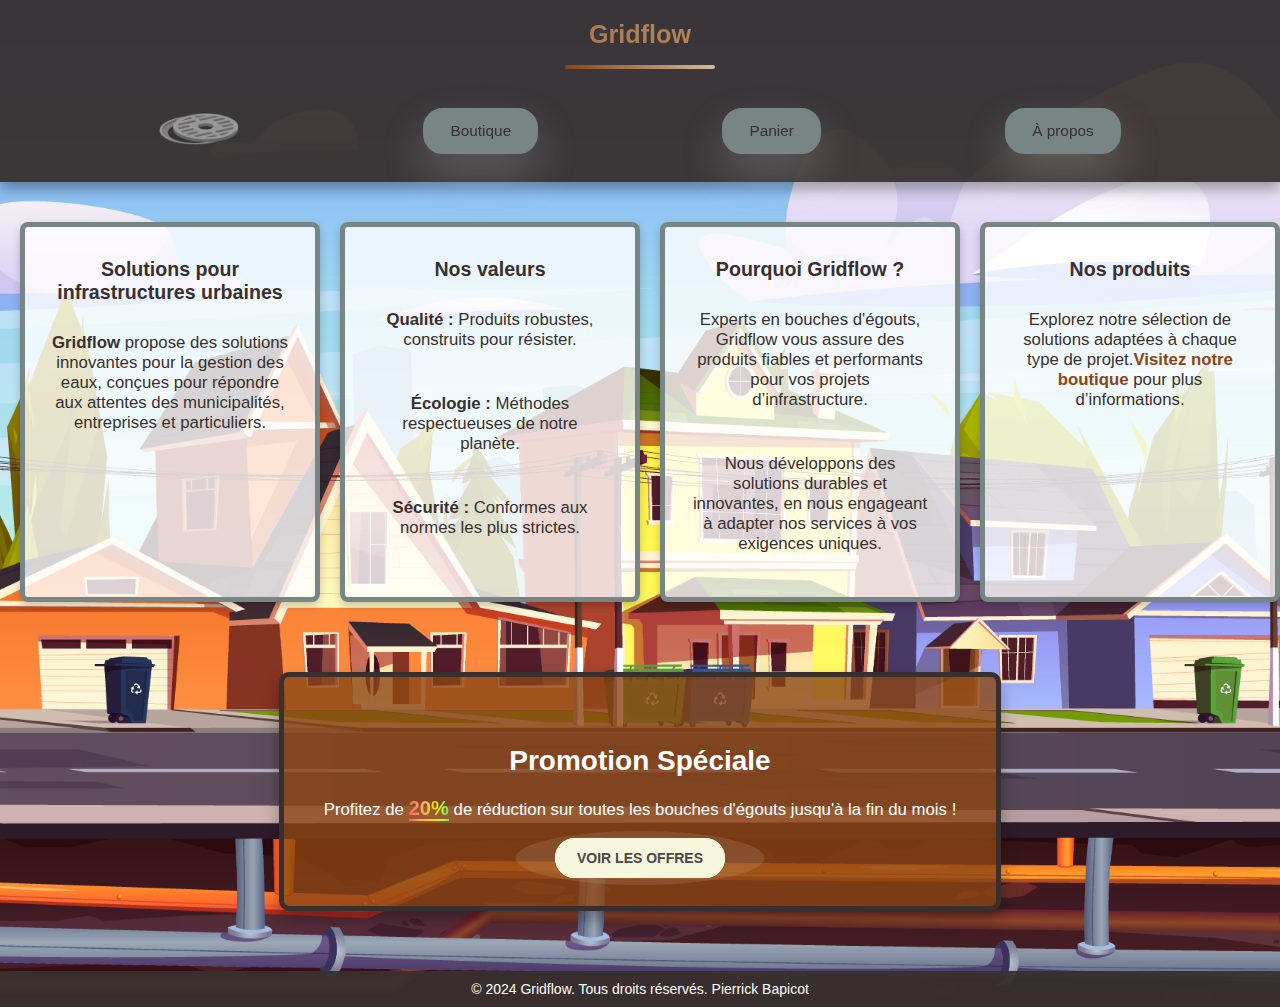
==== commit d95f0b53: "retour en arrière  index.html" ====
--- a/index.html
+++ b/index.html
@@ -1,88 +1,68 @@
-
 <!DOCTYPE html>
 <html lang="fr">
-
 <head>
     <meta charset="UTF-8">
     <meta name="viewport" content="width=device-width, initial-scale=1.0">
-    <title>Boutique de plaques</title>
-    <link rel="stylesheet" href="panier.css">
+    <title>Gridflow - Solutions d'égouts de haute qualité</title>
+    <link rel="stylesheet" href="index.css">
     <link rel="icon" type="image/png" href="favicon/favicon-48x48.png" sizes="48x48" />
     <link rel="icon" type="image/svg+xml" href="favicon/favicon.svg" />
     <link rel="shortcut icon" href="favicon/favicon.ico" />
     <link rel="apple-touch-icon" sizes="180x180" href="favicon/apple-touch-icon.png" />
     <link rel="manifest" href="favicon/site.webmanifest" />
-    <link rel="stylesheet" href="https://fonts.googleapis.com/css2?family=Material+Symbols+Outlined:opsz,wght,FILL,GRAD@24,400,0,0&icon_names=local_shipping" />
-
 </head>
-
 <body>
     <header>
-        <img class="logo" src="">
-        <nav class="menu">
-            <button onclick="window.location.href='index.html';">Accueil</button>
-            <button onclick="window.location.href='boutique.html';">Boutique</button>
-            <button onclick="window.location.href='panier.html';">Panier</button>
-            <button onclick="window.location.href='apropos.html';">À propos</button>
+        <h1>Gridflow</h1>
+        <nav>
+            <ul>
+                <li>
+                    <a href="index.html" class="logo">
+                        <img src="/favicon/apple-touch-icon.png" alt="Logo Gridflow"/>
+                    </a>
+                </li>
+                <li><a class="bouton" href="boutique.html">Boutique</a></li>
+                <li><a class="bouton" href="panier.html">Panier</a></li>
+                <li><a class="bouton" href="apropos.html">À propos</a></li>
+            </ul>
         </nav>
-    </header>
-        <h1><B>Votre Panier</B> (1 élément)</h1> 
-        <div class="container">
-            <div class="article">
-                <img src="img/plaque_inox_ronde.png">
-                <h2>Plaque Ronde Inox</h2>
-                <p>Robuste mais très lourde. Attention à vos pieds lors de la pose (je conseille les S24 Matrix EVO S3 SRC pour tous les amoureux de canalisations).</p>
-                <ul>
-                    <lI>
-                        <p>Taille : rayon de 80cm </p>
-                    </lI>
-                    <lI>
-                        <p>Forme: ronde </p>
-                    </lI>
-                    <lI>
-                        <p>Couleur: noire </p>
-                    </lI>
-                </ul>
-                <h3>Nombre d'articles: </h3>
-                <input type="number" min="1"  class="input"/>
-            </div>
-            <div class="payer">
-                <div class="aligner">
-                    <h2>Payer:</h2>
-                    <button>paiement</button>
-                </div>
-                <div class="trait"></div>
-                <div class="aligner">
-                    <h3>Produit:</h3> 
-                    <p> 22,99 €</p> 
-                </div>
-                <div class="aligner">
-                    <h3>Livraison: </h3>
-                    <p> 3,00 €</p>
-                </div>
-                <div class="aligner">
-                    <h3>Total: </h3>
-                    <p> 25,99 €</p>
-                </div>
-                <select>
-                    <option>--Choisissez une livraison--</option>
-                    <option>Livraison a domicile</option>
-                    <option>Livraison en Point relais</option>
-                </select><br>
-                <br>
-                <div class="aligner">
-                    <div class="align">
-                        <img src="https://www.svgrepo.com/show/74601/security.svg" class="svg"><h4>Expédié en 48h</h4>
-                    </div>
-                    <div class="align">
-                        <img src="https://www.svgrepo.com/show/74601/security.svg" class="svg">
-                        <h4>Paiements sécurisés</h4>
-                    </div>
-                </div>
-        </div>
-        <footer>
-            <p>&copy; 2024 Gridflow. Tous droits réservés. Alexis Bollengier</p>
-        </footer>
+    </header>    
+    
+    <main>
+        <section class="presentation">
+            <h2>Solutions pour infrastructures urbaines</h2>
+            <p><span class="bold">Gridflow</span> propose des solutions innovantes pour la gestion des eaux, conçues pour répondre aux attentes des municipalités, entreprises et particuliers.</p>
+        </section>
+    
+        <section class="valeurs">
+            <h2>Nos valeurs</h2>
+            <p><span class="bold">Qualité :</span> Produits robustes, construits pour résister.</p>
+            <p><span class="bold">Écologie :</span> Méthodes respectueuses de notre planète.</p>
+            <p><span class="bold">Sécurité :</span> Conformes aux normes les plus strictes.</p>
+        </section>
+    
+        <section class="choisir-gridflow">
+            <h2>Pourquoi Gridflow ?</h2>
+            <p>Experts en bouches d'égouts, Gridflow vous assure des produits fiables et performants pour vos projets d’infrastructure.</p>
+            <p>Nous développons des solutions durables et innovantes, en nous engageant à adapter nos services à vos exigences uniques.</p>
+        </section>              
+    
+        <section class="produits">
+            <h2>Nos produits</h2>
+            <p>Explorez notre sélection de solutions adaptées à chaque type de projet.<a href="boutique.html">Visitez notre boutique</a> pour plus d’informations.</p>
+        </section>
+    </main>
+      
+    
+
+    <div class="promo">
+        <h3>Promotion Spéciale</h3>
+        <p>Profitez de <span class="multi">20%</span> de réduction sur toutes les bouches d'égouts jusqu'à la fin du mois !</p>
+        <a href="boutique.html" class="btn-promo">Voir les offres</a>
+    </div>
+
+    <footer>
+        <p>&copy; 2024 Gridflow. Tous droits réservés. Pierrick Bapicot</p>
+    </footer>
 </body>
-
 </html>
--- a/index.css
+++ b/index.css
@@ -0,0 +1,512 @@
+html, body {
+    margin: 0;
+    padding: 0;
+    font-family: 'Poppins', sans-serif;
+    font-size: 14px;
+    --dark: #38302e;
+    --dark-transparent: rgba(56, 48, 46, 0.95); 
+    --sub-dark: #6f6866;
+    --sub-sub-dark: #788585; 
+    --background: #ccdad1;
+    --secondary-transparent: rgba(139, 69, 19, 0.8);
+    --secondary: #8b4513;
+    --white: #ffffff;
+    --white-transparent: rgba(255, 255, 255, 0.8);
+    --beige: #f5f5dc;
+    --gray: #9caea9;
+    min-height: 100vh;
+    display: flex;
+    flex-direction: column;
+    background-image: url(villeegouts.jpg);
+    background-position: center center;
+    background-size: cover;
+    color: var(--dark);
+}
+
+
+* {
+    box-sizing: border-box;
+}
+
+a {
+    text-decoration: none;
+    color: var(--dark);
+    transition: color 0.3s ease-in-out;
+}
+
+
+header {    
+    background-color: var(--dark-transparent);
+    color: var(--white);
+    padding: 10px 0;
+    text-align: center;
+    box-shadow: 0 8px 12px rgba(0, 0, 0, 0.3);
+    position: sticky;
+    top: 0;
+    z-index: 1000;
+    margin-bottom: 20px;
+}
+
+header h1 {
+    margin: 0;
+    font-size: 1.8em;
+    font-family: 'Segoe UI', Tahoma, Geneva, Verdana, sans-serif;
+    font-weight: bold;
+    text-align: center;
+    background: linear-gradient(90deg, var(--secondary), var(--beige));
+    background-clip: text;
+    background-size: 150%;
+    -webkit-background-clip: text;
+    -webkit-text-fill-color: transparent;
+    margin-bottom: 30px;
+    animation: fadeIn 2s ease-in-out, colorShift 4s linear infinite;
+    position: relative;
+    padding: 10px 0;
+    transition: transform 0.3s ease-in-out;
+}
+
+h1:hover {
+    transform: scale(1.1);
+    transition: transform 0.3s ease-in-out;
+}
+
+
+h1::after {
+    content: '';
+    position: absolute;
+    left: 50%;
+    bottom: -10px;
+    transform: translateX(-50%);
+    width: 150px;
+    height: 4px;
+    background: linear-gradient(90deg, var(--secondary), var(--beige));
+    border-radius: 2px;
+    animation: slideIn 2s ease-in-out, colorShift 4s linear infinite;
+    background-size: 150%;
+}
+
+
+@keyframes slideIn {
+    from {
+        width: 0;
+    }
+    to {
+        width: 150px;
+    }
+}
+
+header nav ul {
+    list-style: none;
+    padding: 0;
+    margin: 15px 0 0 0;
+    display: flex;
+    display: flex;
+    justify-content: space-evenly;
+    gap: 25px;
+}
+
+header nav ul li {
+    display: flex;
+    align-items: center;
+}
+
+.bouton{
+    background-color: var(--sub-sub-dark);
+    padding: 12px 25px;
+    font-size: 1.1em;
+    border-radius: 20px;
+    border: 2px solid var(--sub-sub-dark);
+    transition: background-color 0.3s ease-in-out, transform 0.3s ease-in-out, box-shadow 0.3s ease-in-out, color 0.3s ease-in-out;
+    position: relative;
+    overflow: hidden;
+    box-shadow: 0 20px 40px rgba(200, 200, 200, 0.15);
+    text-decoration: none;
+    color: var(--dark);
+}
+
+.bouton {
+    background-color: var(--sub-sub-dark);
+    padding: 12px 25px;
+    font-size: 1.1em;
+    font-weight: 400;
+    border-radius: 20px;
+    border: 2px solid var(--sub-sub-dark);
+    transition: background-color 0.3s ease-in-out, transform 0.3s ease-in-out, box-shadow 0.3s ease-in-out, font-size 0.3s ease, font-weight 0.3s ease;
+    position: relative;
+    overflow: hidden;
+    box-shadow: 0 20px 40px rgba(200, 200, 200, 0.25);
+}
+
+.bouton:hover {
+    background-color: var(--sub-dark);
+    transform: scale(1.05);
+    color: (var(--white));
+}
+
+.bouton:hover::before {
+    width: 180%;
+    height: 180%;
+    top: 50%;
+    left: 50%;
+}
+
+
+.bouton:active {
+    transform: scale(0.97);
+    box-shadow: 0 4px 8px rgba(0, 0, 0, 0.2);
+}
+
+.logo {
+    margin: 0;
+    transition: transform 0.3s ease-in-out;
+}
+
+.logo img {
+    max-height: 80px;
+    width: auto;
+}
+
+.logo:hover {
+    transform: scale(1.2);
+}
+
+
+
+
+main {
+    flex-grow: 1;
+    padding: 20px;
+    text-align: center;
+    display: grid;
+    grid-template-columns: repeat(auto-fill, minmax(300px, 1fr));
+    gap: 20px;
+    max-width: 1400px;
+    margin: 0 auto;
+}
+
+section {
+    background-color: var(--white-transparent);
+    border: 5px solid var(--sub-sub-dark);
+    padding: 15px;
+    border-radius: 8px;
+    box-shadow: 0 4px 8px rgba(0, 0, 0, 0.2);
+    transition: transform 0.3s ease, box-shadow 0.3s ease;
+    max-height: 380px;
+}
+
+
+section:hover {
+    transform: scale(1.1);
+    box-shadow: 0 8px 15px rgba(0, 0, 0, 0.3);
+}
+
+
+main:hover section {
+    transform: scale(0.9);
+    transition: transform 0.3s ease, box-shadow 0.3s ease;
+    box-shadow: 0 8px 15px rgba(0, 0, 0, 0.1);
+}
+
+main:hover section:hover {
+    transform: scale(1.1);
+    z-index: 1; 
+}
+
+
+section h2 {
+    font-size: 1.4em;
+    margin-bottom: 15px;
+}
+
+section p {
+    font-size: 1em;
+    margin-bottom: 10px;
+}
+
+section p, section ul {
+    padding: 12px;
+    font-size: 1.2em;
+    margin-bottom: 20px;
+    animation: fadeIn 1.5s ease-in-out;
+}
+
+footer {
+    background-color: var(--dark-transparent);
+    color: var(--white);
+    text-align: center;
+    padding: 10px 0;
+    margin-top: auto;
+}
+
+footer p {
+    margin: 0;
+}
+
+p a {
+    color: var(--secondary);
+    font-weight: bold;
+    position: relative;
+    transition: color 0.3s ease-in-out;
+}
+
+p a::before {
+    content: '';
+    position: absolute;
+    width: 100%;
+    height: 2px;
+    bottom: -2px;
+    left: 0;
+    background: linear-gradient(90deg, #ff6347, #ffa07a, #ffd700, #adff2f, #00ced1, #1e90ff, #9370db, #ff6347);
+    -webkit-background-clip: content-box;
+    -webkit-text-fill-color: transparent;
+    background-size: 200%;
+    animation: colorShift 4s linear infinite;
+    visibility: hidden;
+    transform: scaleX(0);
+    transition: all 0.3s ease-in-out;
+}
+
+p a:hover {
+    background: linear-gradient(90deg, #ff6347, #ffa07a, #ffd700, #adff2f, #00ced1, #1e90ff, #9370db, #ff6347);
+    -webkit-background-clip: text;
+    -webkit-text-fill-color: transparent;
+    background-size: 200%;
+    animation: colorShift 4s linear infinite;
+}
+
+p a:hover::before {
+    visibility: visible;
+    transform: scaleX(1);
+}
+
+p a:active {
+    background: linear-gradient(90deg, #ff6347, #ffa07a, #ffd700, #adff2f, #00ced1, #1e90ff, #9370db, #ff6347); /* On boucle à nouveau avec la première couleur */
+    -webkit-background-clip: content-box;
+    -webkit-text-fill-color: transparent;
+    background-size: 200%;
+    animation: colorShift 4s linear infinite;
+    transform: scale(0.98);
+}
+
+p a:active::before {
+    background: linear-gradient(90deg, #ff6347, #ffa07a, #ffd700, #adff2f, #00ced1, #1e90ff, #9370db, #ff6347); /* On boucle à nouveau avec la première couleur */
+    -webkit-background-clip: text;
+    -webkit-text-fill-color: transparent;
+    background-size: 200%;
+    animation: colorShift 4s linear infinite;
+}
+
+.promo {
+    background-color: var(--secondary-transparent);
+    color: var(--white);
+    padding: 40px;
+    border: var(--dark) 5px solid;
+    border-radius: 10px;
+    text-align: center;
+    box-shadow: 0 8px 16px rgba(0, 0, 0, 0.3);
+    margin: 50px auto 60px auto;
+    max-width: 1200px;
+    position: relative;
+    overflow: hidden;
+    transition: transform 0.3s ease-in-out, box-shadow 0.3s ease-in-out;
+    animation: fadeIn 1s ease-in-out;
+}  
+
+.promo:hover {
+    transform: scale(1.05);
+    box-shadow: 0 8px 16px rgba(0, 0, 0, 0.5);
+}
+
+.promo h3 {
+    font-size: 2em;
+    margin-bottom: 20px;
+    animation: fadeIn 1s ease-in-out;
+}
+
+.promo p {
+    font-size: 1.2em;
+    margin-bottom: 30px;
+    animation: fadeIn 1.5s ease-in-out;
+}
+
+.promo .btn-promo {
+    background-color: var(--beige);
+    color: var(--dark);
+    padding: 10px 20px;
+    border-radius: 25px;
+    border: 2px solid var(--beige);
+    text-transform: uppercase;
+    font-weight: bold;
+    transition: background-color 0.3s ease-in-out, transform 0.3s ease-in-out, box-shadow 0.3s ease-in-out;
+    position: relative;
+    overflow: hidden;
+    animation: fadeIn 1.5s ease-in-out;
+    margin-top: 10px;
+}
+
+.promo .btn-promo::before {
+    content: '';
+    position: absolute;
+    top: 50%;
+    left: 50%;
+    width: 150%;
+    height: 150%;
+    background-color: rgba(255, 255, 255, 0.1);
+    transition: width 0.3s ease-in-out, height 0.3s ease-in-out, top 0.3s ease-in-out, left 0.3s ease-in-out;
+    border-radius: 50%;
+    transform: translate(-50%, -50%);
+}
+
+.promo .btn-promo:hover::before {
+    width: 0;
+    height: 0;
+    top: 50%;
+    left: 50%;
+}
+
+.promo .btn-promo:hover {
+    background-color: var(--sub-dark);
+    transform: scale(1.05);
+    box-shadow: 0 8px 15px rgba(0, 0, 0, 0.2);
+}
+
+.promo .btn-promo:active {
+    transform: scale(0.95);
+    box-shadow: 0 4px 8px rgba(0, 0, 0, 0.2);
+}
+
+.bold {
+    font-weight: bold;
+}
+
+.multi {
+    font-size: larger;
+    font-weight: bold;
+    background: linear-gradient(90deg, #ff6347, #ffa07a, #ffd700, #adff2f, #00ced1, #1e90ff, #9370db, #ff6347);
+    -webkit-background-clip: text;
+    -webkit-text-fill-color: transparent;
+    background-size: 200%;
+    animation: colorShift 4s linear infinite;
+    position: relative;
+}
+
+.multi::before {
+    content: '';
+    position: absolute;
+    width: 100%;
+    height: 2px;
+    bottom: -2px;
+    left: 0;
+    background: linear-gradient(90deg, #ff6347, #ffa07a, #ffd700, #adff2f, #00ced1, #1e90ff, #9370db, #ff6347);
+    background-size: 200%;
+    animation: colorShift 4s linear infinite;
+}
+
+.multi:active {
+    transform: scale(0.98);
+}
+
+
+@keyframes colorShift {
+    0% {
+        background-position: 0% 50%;
+    }
+    50% {
+        background-position: 100% 50%;
+    }
+    100% {
+        background-position: 0% 50%;
+    }
+}
+
+
+@keyframes fadeIn {
+    from {
+        opacity: 0;
+        transform: translateY(-20px);
+    }
+    to {
+        opacity: 1;
+        transform: translateY(0);
+    }
+}
+
+@media (max-width: 768px) {
+
+    header {
+        position: relative;
+    }
+
+    header h1 {
+        font-size: 1.2em;
+    }
+
+    header nav ul {
+        flex-direction: column;
+        gap: 0;
+    }
+
+    header nav ul li {
+        margin: 0;
+        width: 100%;
+    }
+
+    .bouton {
+        display: flex;
+        flex-direction: column;
+        width: 98%;
+        padding: 12px 0;
+        font-size: 1em;
+        background-color: var(--sub-dark);
+        color: var(--white);
+        border-radius: 15px;
+        box-shadow: none;
+        transform: none;
+        transition: background-color 0.3s ease-in-out, transform 0.3s ease-in-out, box-shadow 0.3s ease-in-out;
+        margin: 5px auto;
+    }
+
+
+    .bouton:hover {
+        background-color: var(--sub-sub-dark);
+        color: var(--beige);
+        box-shadow: none;
+        transform: none;
+    }
+
+    .logo {
+        margin-left: 44%;
+        transition: transform 0.3s ease-in-out;
+    }
+}
+
+@media (max-width: 480px) {
+    header h1 {
+        font-size: 1em;
+    }
+
+    header nav ul {
+        gap: 0;
+    }
+
+    header nav ul li {
+        margin: 0;
+        width: 100%;
+    }
+
+    .bouton {
+        padding: 10px 0;
+        font-size: 0.8em;
+        background-color: var(--sub-dark);
+        color: var(--white);
+        text-align: center;
+        border-radius: 0;
+        box-shadow: none;
+        transform: none;
+    }
+
+    .bouton:hover {
+        background-color: var(--sub-sub-dark-dark);
+        color: var(--beige);
+    }
+}
